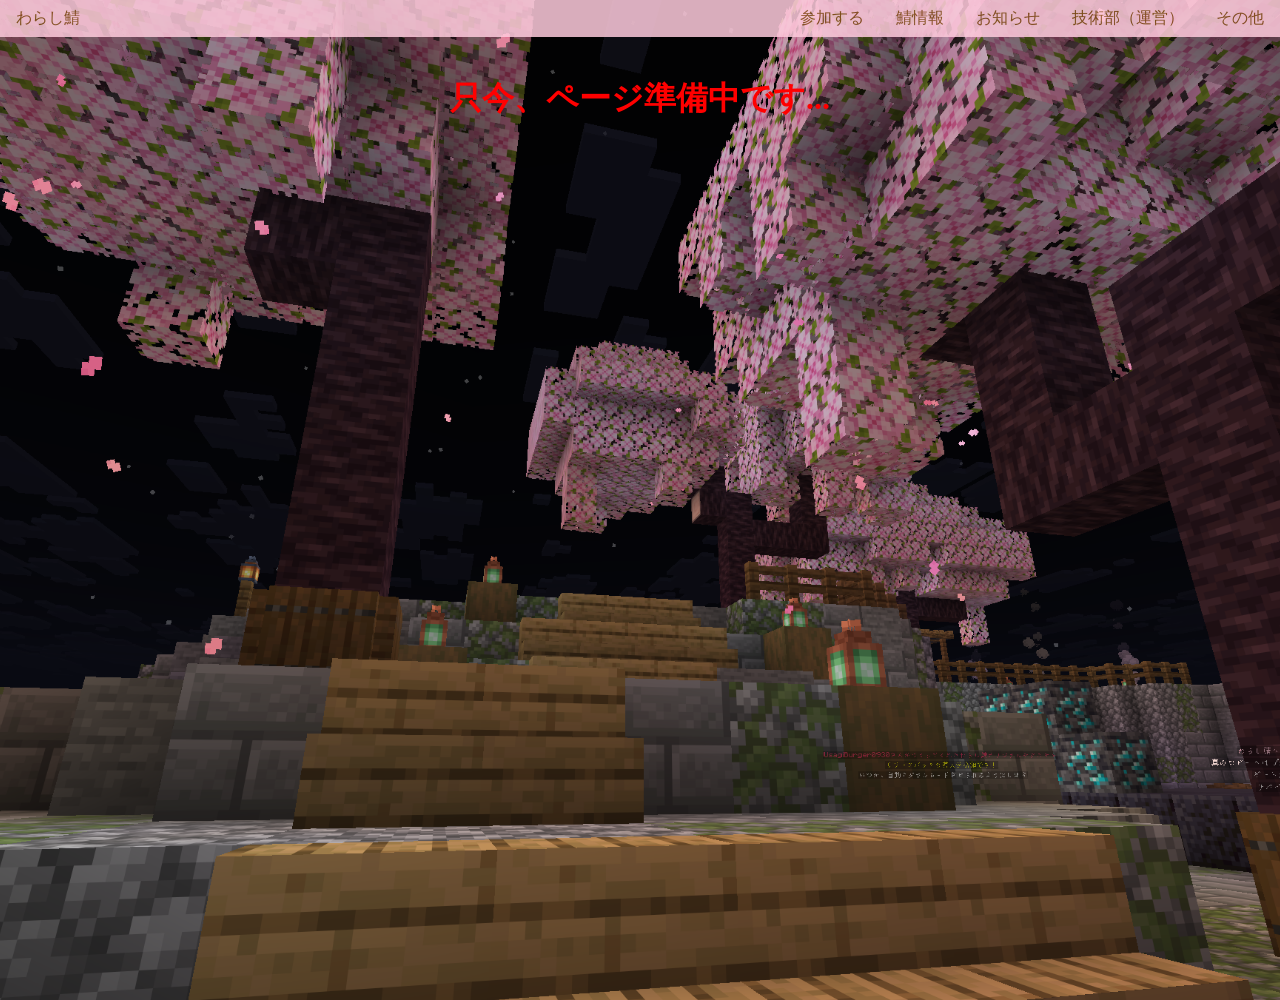
==== index.html @ ce944109 "iconを表示できるようにしました。" ====
<!DOCTYPE html>
<html lang="en">
<head>
    <meta charset="UTF-8">
    <meta name="viewport" content="width=device-width, initial-scale=1.0">
    <title>わらし鯖</title>
    <link rel="icon" href="./templates/icon.png">
    <link rel="stylesheet" href="./templates/menu.css">
    <style>
        body {
            background-image: url(./warashi-server-official-website_backimage.png);
            background-size: cover;
            background-position: center;
            background-repeat: no-repeat;
            height: 1000px;
        }

        #menu {
            position: sticky;
            top: 0;
        }

        .main-text h1, h2, h3, h4, p {
            text-align: center;
            padding-top: 40px;
        }

        .colored {
            color: #ffccdd;
        }

        .important {
            color: red;
        }
    </style>
</head>
<body>
    <div id="menu"></div>
    <div class="main-text">
        <h1 class="important">只今、ページ準備中です...</h1>
    </div>
    <script>
        async function loadmanu() {
            try {
                const response = await fetch("./templates/menu.html");
                const data = await response.text();
                document.getElementById("menu").innerHTML = data;
            } catch(error) {
                console.error("エラー:", error);
            }
        }

        loadmanu()
    </script>
</body>
</html>
---- templates/menu.css ----
* {
    margin: 0;
    padding: 0;
    box-sizing: border-box;
}

nav {
    background-color: #ffccdd;
    max-width: 100%;
    opacity: 0.85;
}

ul {
    list-style: none;
    display: flex;
}

a {
    text-decoration: none;
    color: #89501b;
    display: inline-block;
    padding: 8px 16px;
    width: 100%;
    text-align: center;
    transition: color 0.5s ease;
} 

ul :hover {
    color: green;
}

    .home {
        margin-right: auto;
}
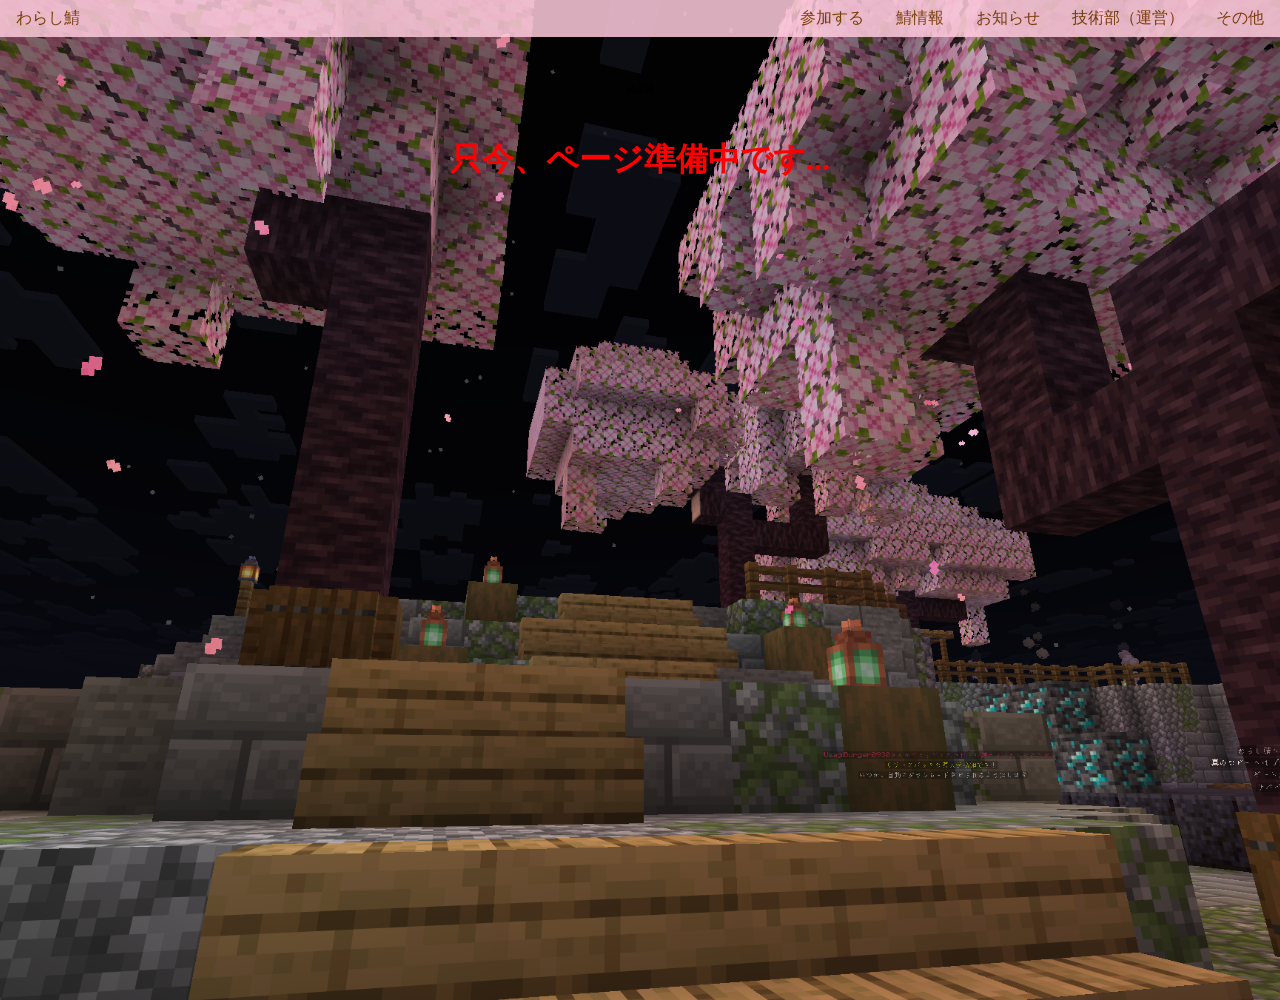
==== commit a7d7e8ea: "装飾の扱いを変更しました。" ====
--- a/index.html
+++ b/index.html
@@ -20,9 +20,13 @@
             top: 0;
         }
 
-        .main-text h1, h2, h3, h4, p {
+        .main-text h1, h2, h3, h4 {
             text-align: center;
             padding-top: 40px;
+        }
+
+        p {
+            text-align: center;
         }
 
         .colored {
@@ -37,6 +41,7 @@
 <body>
     <div id="menu"></div>
     <div class="main-text">
+        <h1 style="font-size: large;">aaa</h1>
         <h1 class="important">只今、ページ準備中です...</h1>
     </div>
     <script>
--- a/templates/menu.css
+++ b/templates/menu.css
@@ -17,7 +17,7 @@
 
 a {
     text-decoration: none;
-    color: #89501b;
+    color: #7e3d00;
     display: inline-block;
     padding: 8px 16px;
     width: 100%;
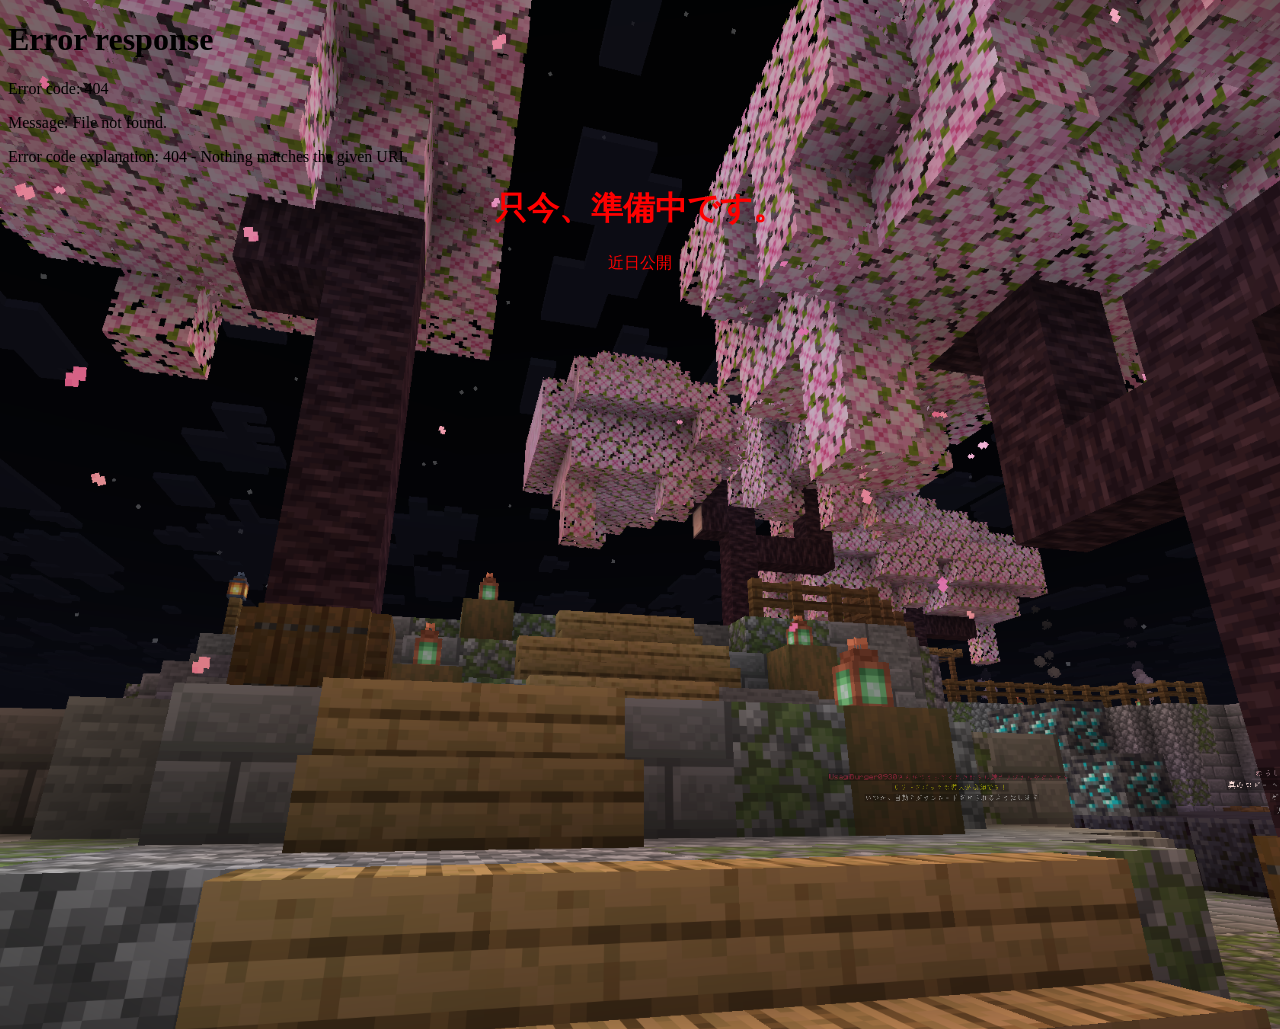
==== commit 0359e520: "新たな様式を適用しました。" ====
--- a/index.html
+++ b/index.html
@@ -1,14 +1,17 @@
 <!DOCTYPE html>
 <html lang="en">
 <head>
+    <!--「/warashi-server-official-website/templates/」を icon, stylesheet, fetchの前に記述すべし。-->
     <meta charset="UTF-8">
     <meta name="viewport" content="width=device-width, initial-scale=1.0">
     <title>わらし鯖</title>
-    <link rel="icon" href="./templates/icon.png">
-    <link rel="stylesheet" href="./templates/menu.css">
+    <link rel="icon" href="/warashi-server-official-website/templates/icon.png">
+    <link rel="stylesheet" href="/warashi-server-official-website/templates/menu.css">
     <style>
         body {
-            background-image: url(./warashi-server-official-website_backimage.png);
+            /*画像が切れたら、新たな画像を追加するべし。*/
+            background-color: rgb(255, 250, 250);
+            background-image: url(warashi-server-official-website_backimage.png);
             background-size: cover;
             background-position: center;
             background-repeat: no-repeat;
@@ -20,17 +23,19 @@
             top: 0;
         }
 
-        .main-text h1, h2, h3, h4 {
-            text-align: center;
-            padding-top: 40px;
+        /*
+        使用する場合は、コメントアウトを解除
+        .main-content {
+            
         }
+        */
 
-        p {
+        .main-content h1, h2, h3, h4 {
             text-align: center;
         }
 
-        .colored {
-            color: #ffccdd;
+        .main-content p {
+            text-align: center;
         }
 
         .important {
@@ -40,14 +45,14 @@
 </head>
 <body>
     <div id="menu"></div>
-    <div class="main-text">
-        <h1 style="font-size: large;">aaa</h1>
-        <h1 class="important">只今、ページ準備中です...</h1>
+    <div class="main-content">
+        <h1 class="important">只今、準備中です。</h1>
+        <p class="important">近日公開</p>
     </div>
     <script>
         async function loadmanu() {
             try {
-                const response = await fetch("./templates/menu.html");
+                const response = await fetch("/warashi-server-official-website/templates/menu.html");
                 const data = await response.text();
                 document.getElementById("menu").innerHTML = data;
             } catch(error) {
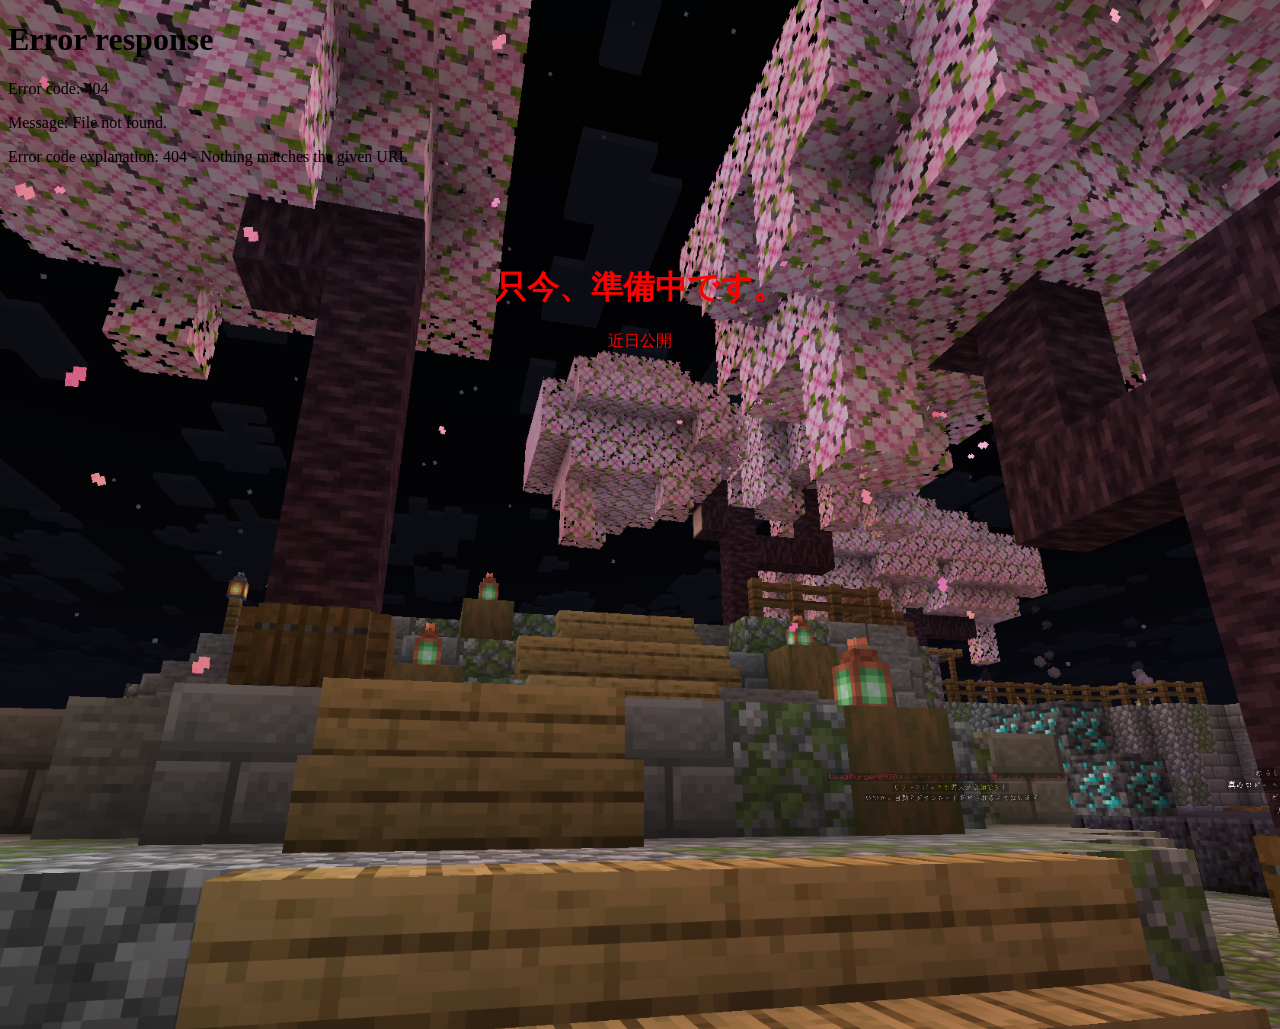
==== commit be87187b: "上部メニューとの間に余白を設定しました。" ====
--- a/index.html
+++ b/index.html
@@ -23,12 +23,9 @@
             top: 0;
         }
 
-        /*
-        使用する場合は、コメントアウトを解除
         .main-content {
-            
+            margin-top: 100px;            
         }
-        */
 
         .main-content h1, h2, h3, h4 {
             text-align: center;
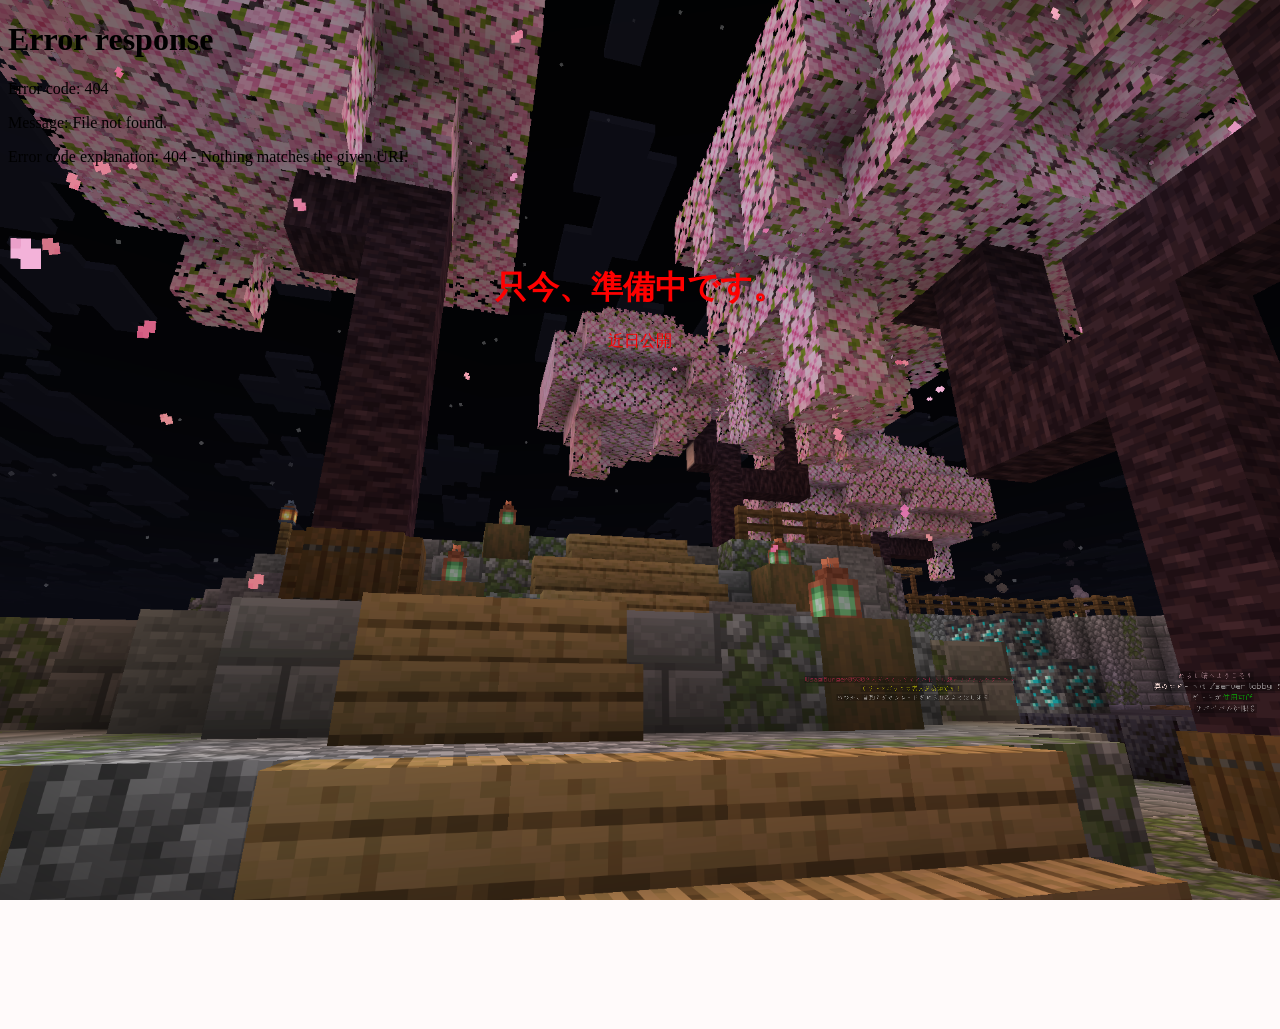
==== commit 6b039228: "背景画像を固定しました。" ====
--- a/index.html
+++ b/index.html
@@ -15,6 +15,7 @@
             background-size: cover;
             background-position: center;
             background-repeat: no-repeat;
+            background-attachment: fixed;
             height: 1000px;
         }
 
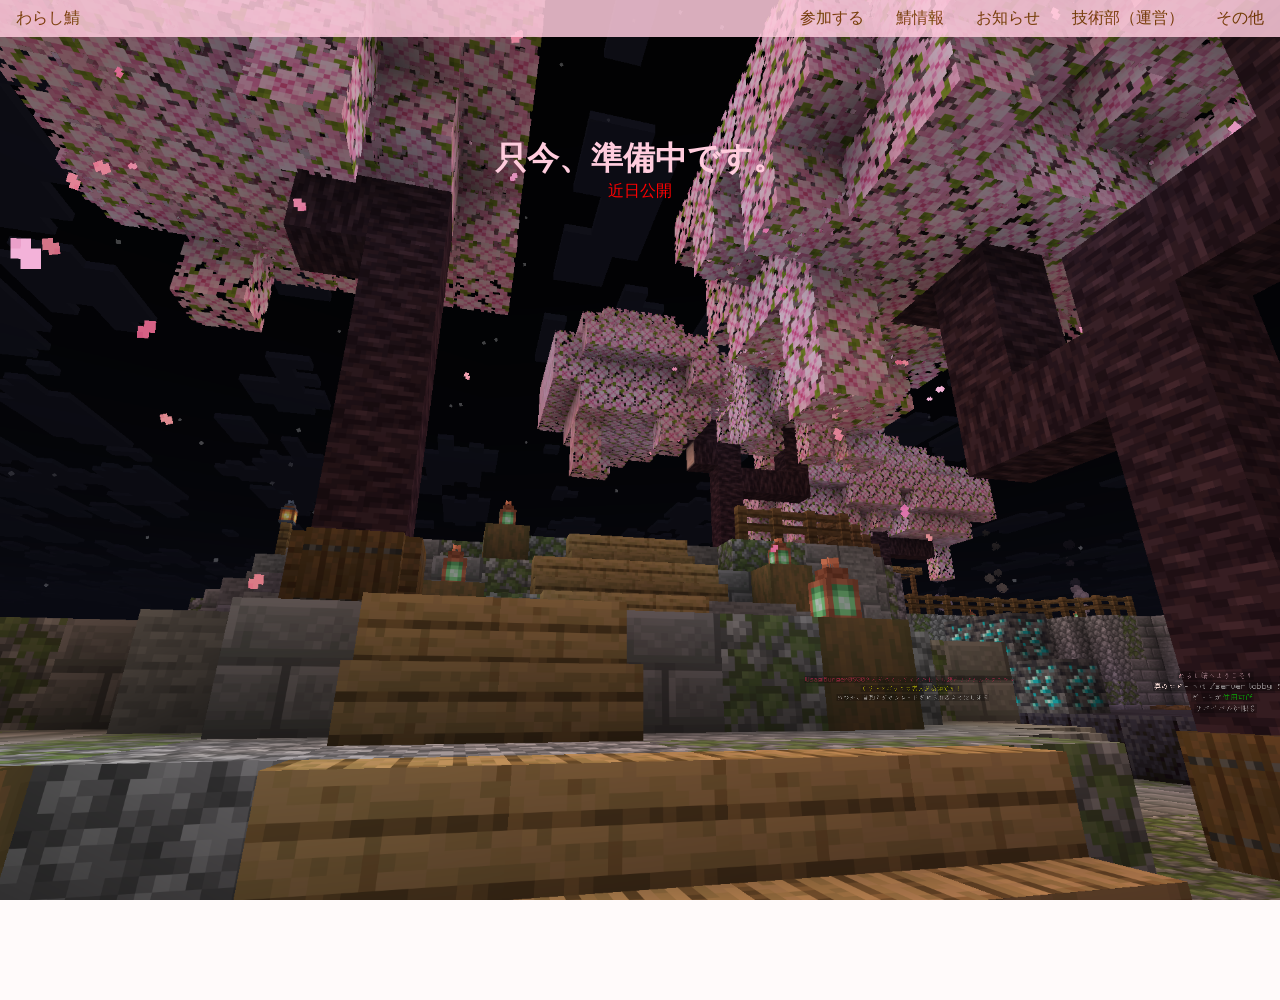
==== commit 59efad0b: "重要部分がしっかり反映されるようにしました。" ====
--- a/index.html
+++ b/index.html
@@ -5,8 +5,8 @@
     <meta charset="UTF-8">
     <meta name="viewport" content="width=device-width, initial-scale=1.0">
     <title>わらし鯖</title>
-    <link rel="icon" href="/warashi-server-official-website/templates/icon.png">
-    <link rel="stylesheet" href="/warashi-server-official-website/templates/menu.css">
+    <link rel="icon" href="./templates/icon.png">
+    <link rel="stylesheet" href="./templates/menu.css">
     <style>
         body {
             /*画像が切れたら、新たな画像を追加するべし。*/
@@ -29,6 +29,7 @@
         }
 
         .main-content h1, h2, h3, h4 {
+            color: #ffccdd;
             text-align: center;
         }
 
@@ -36,7 +37,7 @@
             text-align: center;
         }
 
-        .important {
+        .main-content .important {
             color: red;
         }
     </style>
@@ -44,13 +45,13 @@
 <body>
     <div id="menu"></div>
     <div class="main-content">
-        <h1 class="important">只今、準備中です。</h1>
+        <h1>只今、準備中です。</h1>
         <p class="important">近日公開</p>
     </div>
     <script>
         async function loadmanu() {
             try {
-                const response = await fetch("/warashi-server-official-website/templates/menu.html");
+                const response = await fetch("./templates/menu.html");
                 const data = await response.text();
                 document.getElementById("menu").innerHTML = data;
             } catch(error) {
--- a/templates/menu.css
+++ b/templates/menu.css
@@ -0,0 +1,34 @@
+* {
+    margin: 0;
+    padding: 0;
+    box-sizing: border-box;
+}
+
+nav {
+    background-color: #ffccdd;
+    max-width: 100%;
+    opacity: 0.85;
+}
+
+ul {
+    list-style: none;
+    display: flex;
+}
+
+a {
+    text-decoration: none;
+    color: #7e3d00;
+    display: inline-block;
+    padding: 8px 16px;
+    width: 100%;
+    text-align: center;
+    transition: color 0.5s ease;
+} 
+
+ul :hover {
+    color: green;
+}
+
+    .home {
+        margin-right: auto;
+}
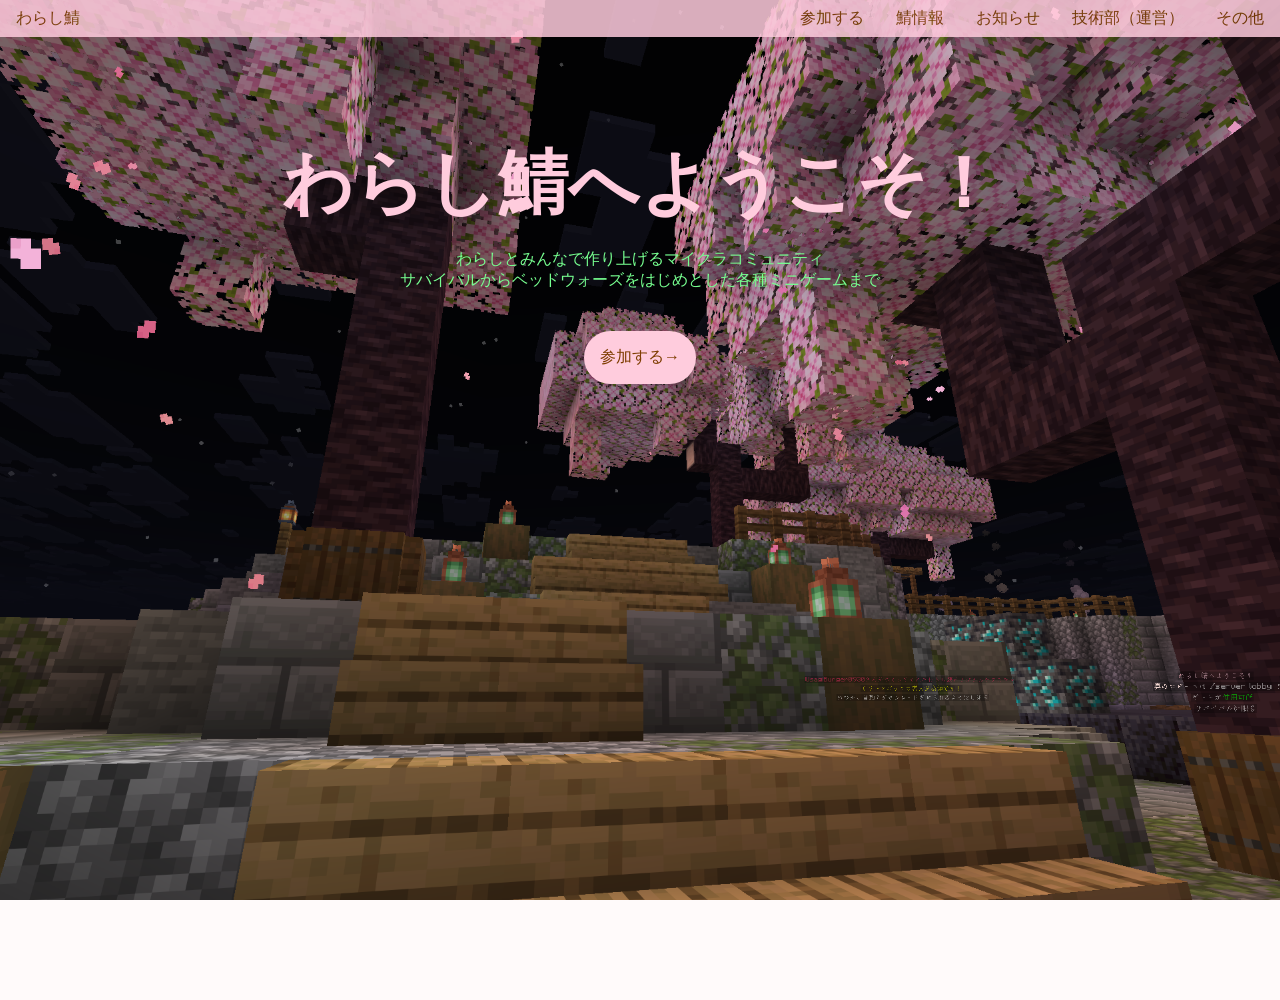
==== commit 3fe2f955: "最初のページをいったん完成させました。" ====
--- a/index.html
+++ b/index.html
@@ -25,28 +25,78 @@
         }
 
         .main-content {
-            margin-top: 100px;            
+            margin-top: 100px;
+            text-align: center;          
         }
 
         .main-content h1, h2, h3, h4 {
             color: #ffccdd;
-            text-align: center;
         }
 
         .main-content p {
-            text-align: center;
+            color: #77ff90;
         }
 
         .main-content .important {
             color: red;
         }
+
+        .welcome-message {
+            animation: fade-in 3s;
+            animation-fill-mode: forwards;
+        }
+
+        .explain-text {
+            animation: right-to-left 3s;
+            animation-fill-mode: forwards;
+        }
+
+        @keyframes fade-in {
+            from {
+                opacity: 0;
+            }
+
+            to {
+                opacity: 1;
+            }
+        }
+
+        @keyframes right-to-left {
+            from {
+                transform: translateX(1000px);
+            }
+
+            to {
+                transform: translateX(0px);
+            }
+        }
+
+        .button {
+            display: inline-block;
+            background-color: #ffccdd;
+            color: #7e3d00;
+            margin-top: 40px;
+            padding: 16px 16px;
+            border-radius: 30px;
+            text-decoration: none;
+            transition: color 0.5s ease;
+            animation: fade-in 3s;
+            animation-fill-mode: forwards;
+        }
+
+        .button:hover {
+            color: green;
+        }
+
     </style>
 </head>
 <body>
     <div id="menu"></div>
     <div class="main-content">
-        <h1>只今、準備中です。</h1>
-        <p class="important">近日公開</p>
+        <h1 class="welcome-message" style="font-size: 70px;">わらし鯖へようこそ！</h1>
+        <br>
+        <p class="explain-text">わらしとみんなで作り上げるマイクラコミュニティ<br>サバイバルからベッドウォーズをはじめとした各種ミニゲームまで</p>
+        <a class="button" href="">参加する→</a>
     </div>
     <script>
         async function loadmanu() {
--- a/templates/menu.css
+++ b/templates/menu.css
@@ -15,7 +15,7 @@
     display: flex;
 }
 
-a {
+#menu a {
     text-decoration: none;
     color: #7e3d00;
     display: inline-block;
@@ -25,7 +25,7 @@
     transition: color 0.5s ease;
 } 
 
-ul :hover {
+#menu a:hover {
     color: green;
 }
 
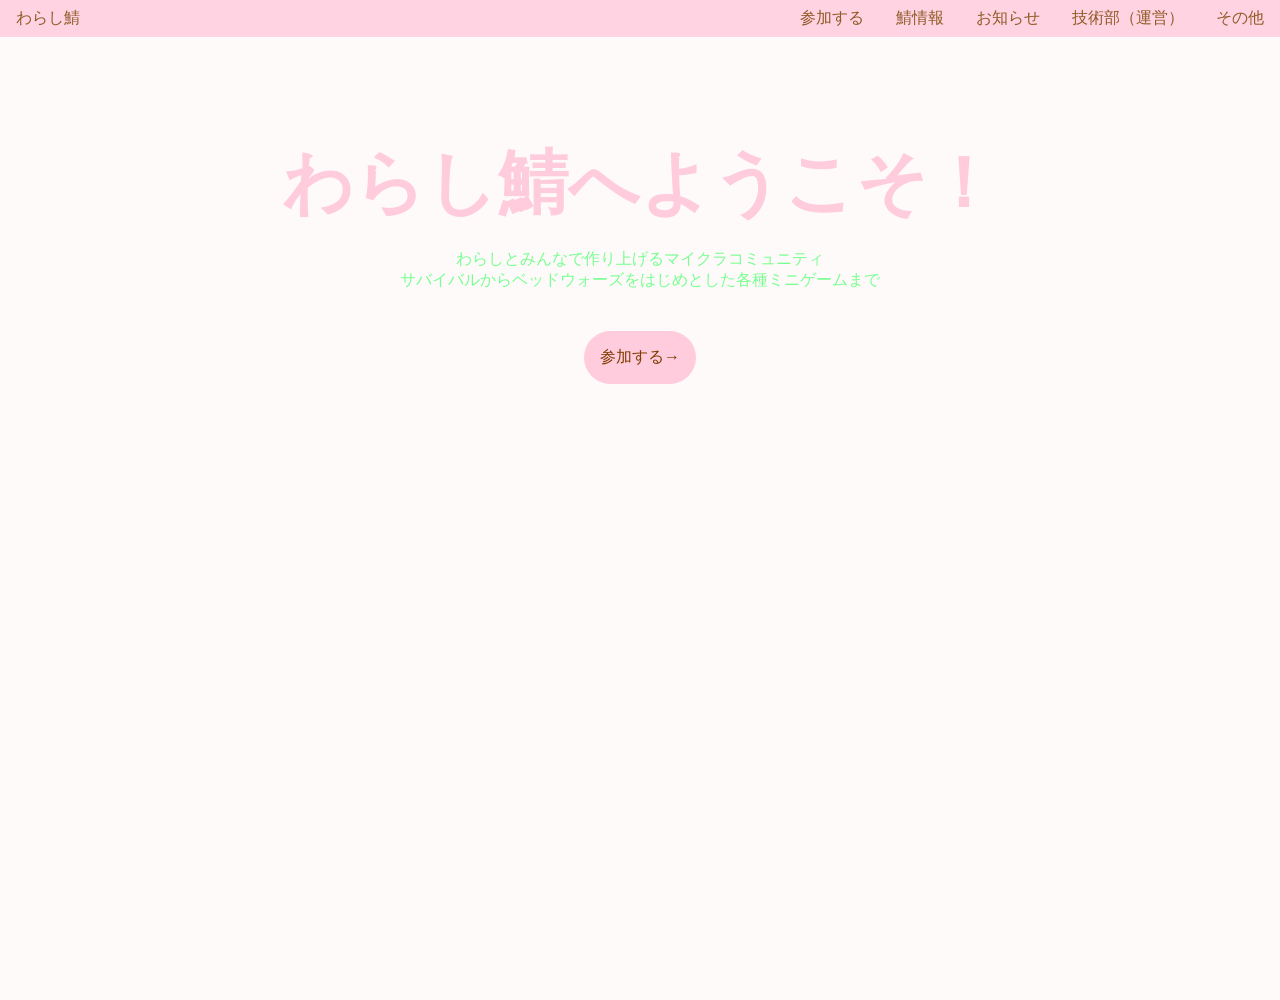
==== commit e13cc728: "背景画像を変更しました。" ====
--- a/index.html
+++ b/index.html
@@ -11,7 +11,7 @@
         body {
             /*画像が切れたら、新たな画像を追加するべし。*/
             background-color: rgb(255, 250, 250);
-            background-image: url(warashi-server-official-website_backimage.png);
+            background-image: url(backimage.png);
             background-size: cover;
             background-position: center;
             background-repeat: no-repeat;
